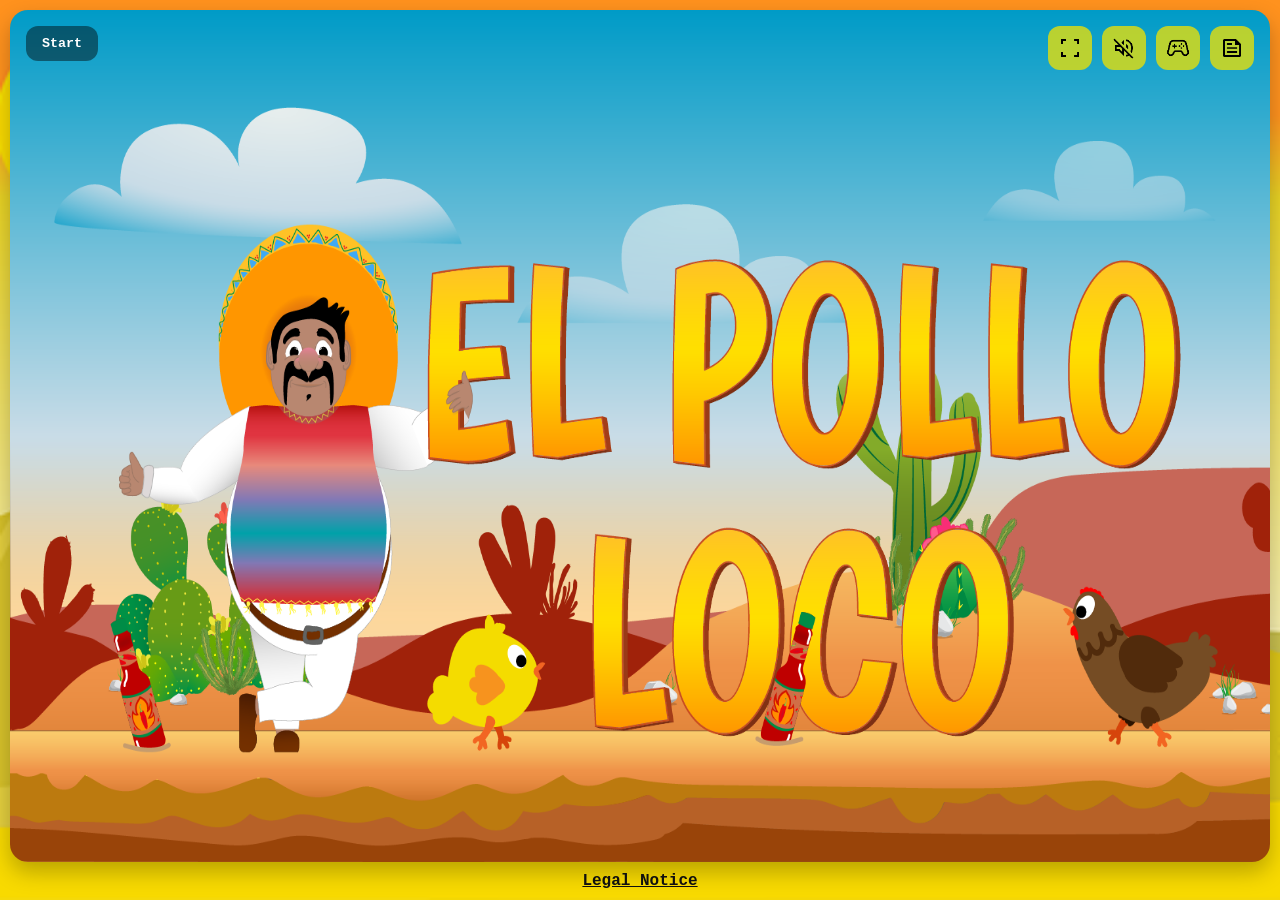
==== index.html @ c53bcc89 "initial commit el pollo loco" ====
<!doctype html>
<html lang="en" translate="no">
  <head>
    <meta charset="UTF-8" />
    <meta name="google" content="notranslate" />
    <meta name="viewport" content="width=device-width, initial-scale=1.0" />

    <title>EL POLLO LOCO</title>
    <link rel="shortcut icon" href="img/favicon.png" type="image/x-icon" />
    <link rel="stylesheet" href="css/standard.css" />
    <link rel="stylesheet" href="style.css" />
  </head>

  <body onload="init()">
    <div class="game-wrapper">
      <div class="game-container" id="fullscreen">
        <div class="game-area" id="game-area">
          <div class="game-area-top flex-column">
            <div class="flex">
              <button
                id="sound-btn-in-game"
                class="img-btn sound-btn sound-btn-hover"
                onclick="enableSound()"
              >
                <img
                  class="sound-img"
                  src="img/10_controls/sound-off.png"
                  alt="sound"
                  title="Sound"
                />
              </button>

              <button
                id="pause-btn-in-game"
                class="img-btn sound-btn sound-btn-hover"
                onclick="pauseGame()"
              >
                <img
                  id="pause-img"
                  src="img/10_controls/pause.png"
                  alt="pause"
                  title="Pause"
                />
              </button>

              <button
                id="quit-btn-in-game"
                class="img-btn sound-btn sound-btn-hover"
                onclick="quitGame()"
              >
                <img
                  id="stop-img"
                  src="img/10_controls/quit.png"
                  alt="go back"
                  title="Quit"
                />
              </button>
            </div>
          </div>

          <div class="game-area-bottom" id="game-area-bottom">
            <div class="flex game-area-bottom-left">
              <button id="mobile-left" class="mobile-control-btn">
                <img
                  src="img/10_controls/MOBILE_LEFT_icon.png"
                  alt="left"
                  title="Left"
                />
              </button>

              <button id="mobile-right" class="mobile-control-btn">
                <img
                  src="img/10_controls/MOBILE_RIGHT_icon.png"
                  alt="right"
                  title="Right"
                />
              </button>
            </div>

            <div class="flex game-area-bottom-right">
              <button id="mobile-jump" class="mobile-control-btn">
                <img
                  src="img/10_controls/MOBILE_JUMP_icon.png"
                  alt="jump"
                  title="Jump"
                />
              </button>

              <button id="mobile-throw" class="mobile-control-btn">
                <img
                  src="img/10_controls/MOBILE_THROW_icon.png"
                  alt="throw"
                  title="Throw"
                />
              </button>
            </div>
          </div>

          <canvas
            style="background-color: transparent"
            width="720"
            height="480"
            id="canvas"
          ></canvas>

          <div id="canvas-overlay-polo"></div>
        </div>

        <div class="screen-rotate game-screen flex d-none" id="screen-rotate">
          <p>PLEASE ROTATE YOUR Screen TO PLAY</p>
        </div>

        <div class="screen-start game-screen" id="screen-start">
          <button
            class="text-btn sound-btn-hover start-game-btn"
            onclick="startLoading()"
          >
            Start
          </button>

          <div class="screen-start-menu flex">
            <button
              class="img-btn sound-btn-hover"
              onclick="toggleFullScreen()"
              id="fullscreen-btn"
            >
              <img
                id="full-screen-img"
                src="img/10_controls/fullscreen_on.png"
                alt="full screen"
                title="Full Screen"
              />
            </button>

            <button class="img-btn sound-btn-hover" onclick="enableSound()">
              <img
                class="sound-img"
                src="img/10_controls/sound-on.png"
                alt="sound"
                title="Sound"
              />
            </button>

            <button
              class="img-btn sound-btn-hover control-btn"
              onclick="goToControlScreen()"
            >
              <img
                src="img/10_controls/control.png"
                alt="game console"
                title="Rules"
              />
            </button>

            <button
              class="img-btn sound-btn-hover story-btn"
              onclick="goToBgstoryScreen()"
            >
              <img
                src="img/10_controls/story2.png"
                alt="story"
                title="Background Story"
              />
            </button>
          </div>
        </div>

        <div
          class="screen-loading d-none game-screen flex-column"
          id="screen-loading"
        >
          <div class="img-div">
            <img
              src="img/3_enemies_chicken/chicken_small/Muestra gif.gif"
              alt=""
            />
          </div>
          <button class="loading-btn" id="loading-btn">Loading...</button>
        </div>

        <div
          class="screen--story d-none game-screen flex-column"
          id="screen--story"
        >
          <button
            class="img-btn sound-btn sound-btn-hover go-back-btn"
            onclick="storyScreenGoBack()"
          >
            <img src="img/10_controls/back.png" alt="go back" />
          </button>

          <div class="story-container">
            <p id="story-p">Hello, Adventurer, welcome to EL POLLO LOCO.</p>
          </div>

          <button
            id="skip-btn"
            class="text-btn sound-btn sound-btn-hover skipTyping-btn"
            onclick="skipTyping()"
          >
            Skip
          </button>
        </div>

        <div
          class="screen-controls d-none game-screen flex"
          id="screen-controls"
        >
          <button
            class="img-btn sound-btn sound-btn-hover go-back-btn"
            onclick="goBackToStartScreen()"
          >
            <img src="img/10_controls/back.png" alt="go back" />
          </button>

          <div class="screen-controls-container flex-column">
            <div class="screen-controls-title">HOW TO PLAY</div>
            <div class="screen-controls-game-container flex-column">
              <div class="screen-controls-row">
                <span>LEFT &nbsp;&nbsp;&nbsp;:</span>
                <span>A</span>
              </div>
              <div class="screen-controls-row">
                <span>RIGHT &nbsp;:</span>
                <span>D</span>
              </div>
              <div class="screen-controls-row">
                <span>JUMP &nbsp;&nbsp;:</span>
                <span>W</span>
              </div>
              <div class="screen-controls-row">
                <span>Shoot &nbsp;:</span>
                <span>J</span>
              </div>
            </div>
          </div>
        </div>

        <div
          class="screen-end screen-lose game-screen flex"
          id="screen-end-lose"
        >
          <button
            class="text-btn sound-btn sound-btn-hover"
            onclick="playAgain()"
          >
            Once Again
          </button>
          <button
            class="text-btn sound-btn sound-btn-hover"
            onclick="goBackToHome()"
          >
            Home
          </button>
        </div>

        <div
          class="screen-end screen-win d-none game-screen flex"
          id="screen-end-win"
        >
          <button
            class="text-btn sound-btn sound-btn-hover d-none"
            onclick="playAgain()"
          >
            Once Again
          </button>
          <button
            class="text-btn sound-btn sound-btn-hover d-none"
            onclick="goBackToHome()"
          >
            Home
          </button>
        </div>

        <div class="confirm-dialog d-none game-screen flex" id="confirm-dialog">
          <div class="confirm-overlay in-screen-overlay"></div>
          <div class="confirm-dialog-box flex-column">
            <p>Are you sure to leave?</p>
            <div class="flex">
              <button
                class="text-btn sound-btn sound-btn-hover"
                onclick="resumeGame()"
              >
                Resume
              </button>
              <button
                id="quit-btn"
                class="text-btn sound-btn sound-btn-hover"
                onclick="goBackToHome()"
              >
                Quit
              </button>
            </div>
          </div>
        </div>
      </div>

      <button
        id="legal-notice-btn"
        class="legal-notice pointer"
        onclick="window.location.href = 'legal-notice.html'"
      >
        Legal Notice
      </button>
    </div>
    <script src="forms/natur.js"></script>
    <script src="forms/bottle.js"></script>
    <script src="forms/coins.js"></script>
    <script src="forms/boss.js"></script>
    <script src="js/script.js"></script>
    <script src="js/screen.js"></script>
    <script src="js/engine.js"></script>
    <script src="js/entities.js"></script>
    <script src="js/player.js"></script>
    <script src="forms/enemy.js"></script>
    <script src="forms/groundbottle.js"></script>
    <script src="forms/smallEnemy.js"></script>
    <script src="forms/cloud.js"></script>

    <script src="helpers/collision.js"></script>
    <script src="helpers/camera.js"></script>
    <script src="js/game.js"></script>
  </body>
</html>
---- style.css ----
* {
  margin: 0;
  padding: 0;
  box-sizing: border-box;
  list-style: none;
}

:root {
  --glass: rgba(0, 0, 0, 0.28);
  --glass-strong: rgba(0, 0, 0, 0.4);
  --panel: rgba(255, 255, 255, 0.86);
  --panel-2: rgba(255, 255, 255, 0.72);
  --shadow: 0 10px 22px rgba(0, 0, 0, 0.25);
  --shadow-soft: 0 8px 18px rgba(0, 0, 0, 0.18);

  --radius: 18px;
  --radius-sm: 14px;

  --text: #111;
  --white: #fff;
  --accent: rgb(123, 73, 250);
}

/* ==========================
   BASE
   ========================== */
html,
body {
  width: 100%;
  height: 100%;
}

body {
  min-height: 100dvh;
  font-family:
    system-ui,
    -apple-system,
    sans-serif;
  background: url("img/desert.jpg") center / cover no-repeat;
  overflow: hidden;

  display: flex;
  justify-content: center;
  /* align-items: center; */
}

/* ==========================
   LAYOUT
   ========================== */
.game-wrapper {
  width: 100vw;
  min-height: 100dvh;
  display: flex;
  flex-direction: column;
  justify-content: center;
  align-items: center;
  gap: 10px;
  padding: 10px;
  text-align: center;
}

/* Die echte Spielbox */
.game-container {
  position: relative;
  width: min(960px, 96vw);
  aspect-ratio: 3 / 2;
  height: auto;
  border-radius: var(--radius);
  overflow: hidden;
  box-shadow: var(--shadow);
  display: flex;
  justify-content: center;
  align-items: center;
  background: #00000010;
}

/* Fullscreen-Element */
#fullscreen {
  width: 100%;
  height: 100%;
}

/* sichtbarer Spielbereich */
.game-area {
  position: relative;
  width: 100%;
  height: 100%;
  overflow: hidden;
  z-index: 10;
}

/* Canvas */
canvas {
  display: block;
  width: 100%;
  height: 100%;
  background-color: transparent;
}

/* ==========================
   LEGAL NOTICE
   ========================== */
.game-wrapper > button {
  background: transparent;
  border: 0;
  font-family: "Courier New", Courier, monospace;
  text-decoration: underline;
  font-size: 16px;
  font-weight: 900;
  color: #111;
  cursor: pointer;
}

.game-wrapper > button:hover {
  color: var(--accent);
}

/* ==========================
   UTILS
   ========================== */
.flex {
  display: flex;
  align-items: center;
}

.flex-column {
  display: flex;
  flex-direction: column;
}

.pointer {
  cursor: pointer;
}

.d-none {
  display: none !important;
}

/* ==========================
   OVERLAY
   ========================== */
#canvas-overlay-polo {
  position: absolute;
  inset: 0;
  background: rgba(0, 0, 0, 0.52);
  pointer-events: none;
  display: none;
  z-index: 50;
}

.game-area.show-overlay #canvas-overlay-polo {
  display: block;
}

/* ==========================
   END STATS
   ========================== */
.end-stats {
  margin-top: 18px;
  padding: 12px 18px;
  border-radius: 14px;
  background: rgba(255, 255, 255, 0.82);
  color: #111;
  text-align: center;
  font-size: 16px;
  font-weight: 700;
  line-height: 1.5;
  box-shadow: var(--shadow-soft);
}

/* ==========================
   TOP BAR
   ========================== */
.game-area-top {
  position: absolute;
  top: max(12px, env(safe-area-inset-top));
  left: 0;
  width: 100%;
  padding: 0 14px;
  z-index: 200;
}

.game-area-top .flex {
  justify-content: flex-end;
  gap: 10px;
}

/* ==========================
   STANDARD BUTTONS
   ========================== */
.img-btn,
.text-btn,
.mobile-control-btn {
  border: 0;
  cursor: pointer;
  transition:
    transform 120ms ease,
    filter 120ms ease,
    box-shadow 120ms ease;
}

.img-btn:hover,
.text-btn:hover,
.mobile-control-btn:hover {
  transform: translateY(-1px);
  filter: brightness(1.08);
}

.img-btn:active,
.text-btn:active,
.mobile-control-btn:active {
  transform: translateY(1px) scale(0.98);
  filter: brightness(0.95);
}

.img-btn:focus-visible,
.text-btn:focus-visible,
.mobile-control-btn:focus-visible {
  outline: 3px solid rgba(255, 255, 255, 0.7);
  outline-offset: 2px;
}

.img-btn {
  width: 44px;
  height: 44px;
  display: grid;
  place-items: center;
  border-radius: 12px;
  background: rgba(224, 221, 16, 0.82);
}

.img-btn img {
  width: 24px;
  height: 24px;
  object-fit: contain;
}

.text-btn {
  padding: 10px 16px;
  border-radius: 12px;
  font-family: "Courier New", Courier, monospace;
  font-weight: 900;
  color: var(--white);
  background: rgba(214, 126, 26, 0.763);
}

/* ==========================
   MOBILE CONTROLS
   ========================== */
.game-area-bottom {
  position: absolute;
  inset: 0;
  z-index: 220;
  display: none;
  pointer-events: none;
}

.game-area-bottom-left,
.game-area-bottom-right {
  position: absolute;
  display: flex;
  gap: 10px;
  pointer-events: auto;
}

.game-area-bottom-left {
  left: 12px;
  bottom: 12px;
  flex-direction: row;
}

.game-area-bottom-right {
  right: 12px;
  bottom: 12px;
  flex-direction: row;
}

.mobile-control-btn {
  width: 58px;
  height: 58px;
  display: grid;
  place-items: center;
  border-radius: 16px;
  background: linear-gradient(
    180deg,
    rgba(255, 183, 65, 0.96),
    rgba(232, 142, 26, 0.96)
  );
  box-shadow:
    0 6px 14px rgba(0, 0, 0, 0.28),
    inset 0 2px 5px rgba(255, 255, 255, 0.25);
  touch-action: none;
}

.mobile-control-btn img {
  width: 28px;
  height: 28px;
  object-fit: contain;
}

/* optional state */
.is-on {
  filter: drop-shadow(0 0 10px rgba(0, 255, 120, 0.35));
}

.is-off {
  opacity: 0.78;
}

/* ==========================
   GAME SCREENS
   ========================== */
.game-screen {
  position: absolute;
  inset: 0;
  z-index: 200;
}

.screen-rotate {
  background: rgba(255, 255, 255, 0) center / 100% 100% no-repeat
    url("img/5_background/first_half_background.png");
  display: grid;
  place-items: center;
}

.screen-rotate p {
  font-family: "Courier New", Courier, monospace;
  font-size: clamp(1.6rem, 3vw, 3rem);
  text-align: center;
  font-weight: 900;
  color: #111;
  padding: 16px;
  background: var(--panel-2);
  border-radius: var(--radius);
  box-shadow: var(--shadow);
}

.screen-start {
  position: absolute;
  inset: 0;
  z-index: 500;
  pointer-events: auto;
  background: center / 100% 100% no-repeat
    url("img/9_intro_outro_screens/start/startscreen_1.png");
}

.screen-start .start-game-btn {
  position: absolute;
  top: 16px;
  left: 16px;
  z-index: 600;
}

.screen-start .screen-start-menu {
  position: absolute;
  top: 16px;
  right: 16px;
  gap: 10px;
}

.screen-start .screen-start-menu .text-btn,
.screen-start .start-game-btn {
  background: rgba(0, 0, 0, 0.45);
  color: #fff;
}

/* Loading */
.screen-loading {
  background: rgba(255, 255, 255, 0.95);
  display: grid;
  place-items: center;
  gap: 16px;
  text-align: center;
}

.screen-loading .img-div img {
  width: 120px;
  height: auto;
}

.screen-loading .loading-btn {
  background: rgba(0, 0, 0, 0.55);
  padding: 10px 14px;
  color: #fff;
  font-weight: 900;
  font-size: 16px;
  border-radius: 12px;
  min-width: 220px;
}

/* Story / Controls background */
.screen--story,
.screen-controls {
  background: center / 100% 100% no-repeat
    url("img/5_background/first_half_background.png");
}

/* Story */
.story-container {
  background: var(--panel);
  width: calc(100% - 40px);
  margin: 70px auto 0 auto;
  border-radius: var(--radius);
  max-height: calc(100% - 140px);
  box-shadow: var(--shadow);
  overflow: hidden;
}

.story-container p {
  padding: 16px;
  font-family: "Courier New", Courier, monospace;
  font-weight: 900;
  color: var(--text);
}

.story-container p::after {
  content: "|";
  animation: blink 1s step-start infinite;
}

@keyframes blink {
  50% {
    opacity: 0;
  }
}

.screen--story .skipTyping-btn {
  position: absolute;
  left: 51px;
  top: 35px;
}

/* Controls */
.screen-controls .go-back-btn {
  position: absolute;
  right: 16px;
  top: 16px;
}

.screen-controls-container {
  width: min(320px, 92vw);
  padding: 18px;
  border-radius: var(--radius);
  background: var(--panel);
  gap: 14px;
  box-shadow: var(--shadow);
  position: absolute;
  left: 50%;
  top: 50%;
  transform: translate(-50%, -50%);
}

.screen-controls-title {
  font-size: 30px;
  color: #111;
}

.screen-controls-game-container {
  width: 100%;
  gap: 6px;
}

.screen-controls-row {
  width: 100%;
  display: flex;
  justify-content: space-around;
  font-size: 16px;
  font-family: "Courier New", Courier, monospace;
  font-weight: 900;
}

/* End screens */
.screen-end.screen-lose,
.screen-end.screen-win {
  display: flex;
  align-items: center;
  justify-content: center;
  gap: 18px;
  flex-direction: column;
}

.screen-end.screen-lose {
  background: center / 70% 70% no-repeat
    url("img/You won, you lost/You lost.png");
}

.screen-end.screen-win {
  background: center / 80% 80% no-repeat
    url("img/You won, you lost/You Win A.png");
}

.screen-end.screen-lose > button,
.screen-end.screen-win > button {
  position: static;
}

/* Confirm */
.confirm-dialog {
  display: grid;
  place-items: center;
}

.confirm-dialog-box {
  gap: 16px;
  padding: 18px;
  z-index: 1;
  box-shadow: var(--shadow);
  background: var(--panel);
  border-radius: var(--radius);
  min-width: min(360px, 92vw);
}

.confirm-dialog-box > div {
  gap: 12px;
  justify-content: center;
}

.confirm-dialog-box > p {
  font-size: 1.2rem;
  color: #111;
  font-family: "Courier New", Courier, monospace;
  font-weight: 900;
}

.confirm-dialog-box > div > button {
  position: static;
}

#quit-btn {
  background: rgba(210, 81, 81, 0.85);
}

/* ==========================
   RESPONSIVE
   ========================== */

/* Landscape mobile/tablet */
@media only screen and (max-width: 1024px) and (orientation: landscape) {
  .legal-notice {
    display: none;
  }

  .game-container {
    width: 100vw;
    height: 100dvh;
    aspect-ratio: auto;
    border-radius: 0;
  }
}

/* Tablet */
@media only screen and (max-width: 1024px) and (min-width: 761px) {
  .game-area-bottom {
    display: block !important;
  }

  .game-area-bottom-left {
    left: 16px;
    bottom: 16px;
  }

  .game-area-bottom-right {
    right: 16px;
    bottom: 16px;
  }

  .mobile-control-btn {
    width: 68px;
    height: 68px;
  }

  .mobile-control-btn img {
    width: 32px;
    height: 32px;
  }
}

/* Mobile portrait:
   HIER liegt der eigentliche Fix:
   Spielbox bleibt 3:2 und wird mittig angezeigt.
*/
@media only screen and (max-width: 760px) and (orientation: portrait) {
  .game-container {
    width: calc(100vw - 16px);
    aspect-ratio: 3 / 2;
    height: auto;
    max-height: calc(100dvh - 20px);
    border-radius: 14px;
    overflow: hidden;
  }

  .game-area {
    position: relative;
    width: 100%;
    height: 100%;
  }

  canvas {
    display: block;
    width: 100%;
    height: 100%;
  }

  .game-area-bottom {
    display: block !important;
  }

  .game-area-bottom-left {
    position: absolute;
    left: 8px;
    bottom: 8px;
  }

  .game-area-bottom-right {
    position: absolute;
    right: 8px;
    bottom: 8px;
  }
}

/* Very small screens */
@media only screen and (max-width: 500px) and (orientation: portrait) {
  .game-container {
    width: min(100vw - 12px, calc((100dvh - 24px) * 3 / 2));
    max-height: calc(100dvh - 24px);
    border-radius: 14px;
  }

  .screen-rotate p {
    font-size: 1.5rem;
  }

  .game-area-bottom-left {
    left: 6px;
    bottom: 6px;
  }

  .game-area-bottom-right {
    right: 6px;
    bottom: 6px;
  }

  .mobile-control-btn {
    width: 40px;
    height: 40px;
  }

  .mobile-control-btn img {
    width: 20px;
    height: 20px;
  }
}

/* Low height */
@media only screen and (max-height: 480px) {
  .legal-notice {
    display: none;
  }
}
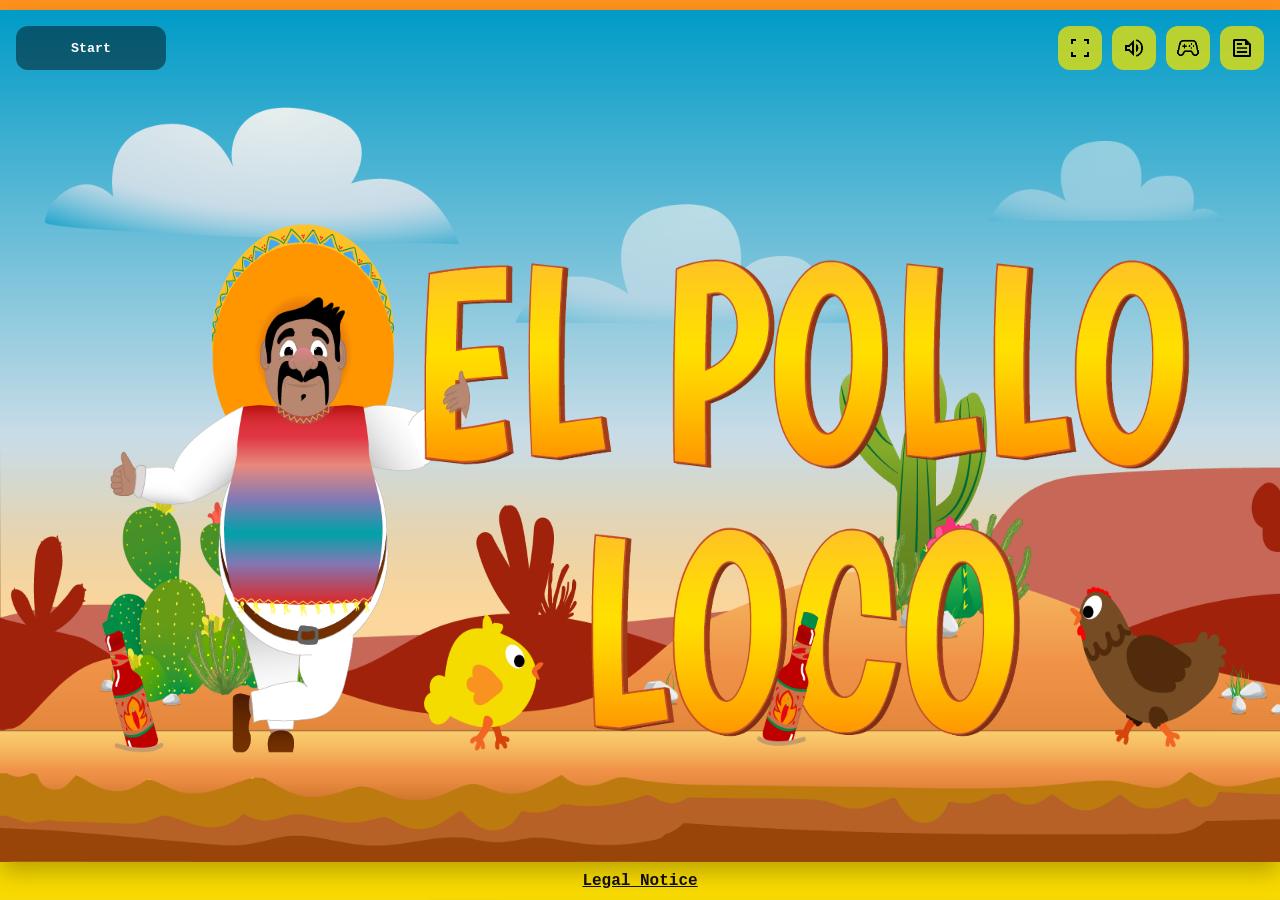
==== commit 76eca683: "mobible/bug" ====
--- a/index.html
+++ b/index.html
@@ -11,7 +11,32 @@
     <link rel="stylesheet" href="style.css" />
   </head>
 
-  <body onload="init()">
+  <body
+    onload="
+      initHelpersModule();
+      initEntitiesModule();
+      initEngineModule();
+      initAudioModule();
+      initScreenModule();
+      initCameraModule();
+      initCollisionHelperModule();
+      initCollisionModule();
+      initHudModule();
+      initSpawnerModule();
+      initPlayerModule();
+      initBossModule();
+      initBottleModule();
+      initCloudModule();
+      initCoinModule();
+      initEnemyModule();
+      initGroundBottleModule();
+      initNaturModule();
+      initGameModule();
+      init();
+      initUiModule();
+      initUi();
+    "
+  >
     <div class="game-wrapper">
       <div class="game-container" id="fullscreen">
         <div class="game-area" id="game-area">
@@ -307,18 +332,31 @@
     <script src="forms/bottle.js"></script>
     <script src="forms/coins.js"></script>
     <script src="forms/boss.js"></script>
-    <script src="js/script.js"></script>
-    <script src="js/screen.js"></script>
-    <script src="js/engine.js"></script>
+    <script src="forms/enemy.js"></script>
+    <script src="forms/smallEnemy.js"></script>
+    <script src="forms/groundbottle.js"></script>
+    <script src="forms/cloud.js"></script>
+
+    <script src="helpers/camera.js"></script>
+    <script src="helpers/collision.js"></script>
+
+    <script src="js/helpers.js"></script>
     <script src="js/entities.js"></script>
     <script src="js/player.js"></script>
-    <script src="forms/enemy.js"></script>
-    <script src="forms/groundbottle.js"></script>
-    <script src="forms/smallEnemy.js"></script>
-    <script src="forms/cloud.js"></script>
-
-    <script src="helpers/collision.js"></script>
-    <script src="helpers/camera.js"></script>
+    <script src="js/hud.js"></script>
+    <script src="js/spawner.js"></script>
+    <script src="js/audio.js"></script>
+    <script src="js/screen.js"></script>
+    <script src="js/gameCollision.js"></script>
+    <script src="js/gameState.js"></script>
+    <script src="js/gameAssets.js"></script>
+    <script src="js/gameInput.js"></script>
+    <script src="js/gameFlow.js"></script>
+    <script src="js/gameRender.js"></script>
+    <script src="js/gameUpdate.js"></script>
+    <script src="js/engine.js"></script>
+    <script src="js/script.js"></script>
+
     <script src="js/game.js"></script>
   </body>
 </html>
--- a/style.css
+++ b/style.css
@@ -59,10 +59,9 @@
   text-align: center;
 }
 
-/* Die echte Spielbox */
 .game-container {
   position: relative;
-  width: min(960px, 96vw);
+  width: min(900px, 92vw);
   aspect-ratio: 3 / 2;
   height: auto;
   border-radius: var(--radius);
@@ -74,10 +73,31 @@
   background: #00000010;
 }
 
-/* Fullscreen-Element */
-#fullscreen {
-  width: 100%;
-  height: 100%;
+#fullscreen:fullscreen {
+  width: 100vw;
+  height: 100vh;
+  max-width: none;
+  max-height: none;
+  aspect-ratio: auto;
+  border-radius: 0;
+}
+
+#fullscreen:-webkit-full-screen {
+  width: 100vw;
+  height: 100vh;
+  max-width: none;
+  max-height: none;
+  aspect-ratio: auto;
+  border-radius: 0;
+}
+
+#fullscreen:-moz-full-screen {
+  width: 100vw;
+  height: 100vh;
+  max-width: none;
+  max-height: none;
+  aspect-ratio: auto;
+  border-radius: 0;
 }
 
 /* sichtbarer Spielbereich */
@@ -89,12 +109,11 @@
   z-index: 10;
 }
 
-/* Canvas */
 canvas {
-  display: block;
   width: 100%;
   height: 100%;
-  background-color: transparent;
+  display: block;
+  border-radius: 20px;
 }
 
 /* ==========================
@@ -236,17 +255,16 @@
 }
 
 .text-btn {
+  min-width: 150px;
+  min-height: 44px;
   padding: 10px 16px;
   border-radius: 12px;
   font-family: "Courier New", Courier, monospace;
   font-weight: 900;
   color: var(--white);
-  background: rgba(214, 126, 26, 0.763);
-}
-
-/* ==========================
-   MOBILE CONTROLS
-   ========================== */
+  background: rgba(214, 126, 26, 0.95);
+}
+
 .game-area-bottom {
   position: absolute;
   inset: 0;
@@ -366,7 +384,7 @@
 
 /* Loading */
 .screen-loading {
-  background: rgba(255, 255, 255, 0.95);
+  background: rgba(248, 237, 237, 0.95);
   display: grid;
   place-items: center;
   gap: 16px;
@@ -548,30 +566,50 @@
   }
 }
 
-/* Tablet */
-@media only screen and (max-width: 1024px) and (min-width: 761px) {
-  .game-area-bottom {
-    display: block !important;
-  }
-
+/* ==========================
+   TABLET (z. B. iPad)
+   ========================== */
+@media only screen and (max-width: 1366px) and (min-width: 761px) {
+  .game-container {
+    width: 100vw;
+    height: 100dvh;
+    aspect-ratio: auto;
+    max-width: none;
+    max-height: none;
+    border-radius: 0;
+  }
+
+  .game-area {
+    width: 100%;
+    height: 100%;
+  }
+
+  canvas {
+    width: 100%;
+    height: 100%;
+    border-radius: 0;
+  }
+
+  /* Mobile Buttons am unteren Rand */
   .game-area-bottom-left {
-    left: 16px;
-    bottom: 16px;
+    left: 20px;
+    bottom: 20px;
   }
 
   .game-area-bottom-right {
-    right: 16px;
-    bottom: 16px;
-  }
-
+    right: 20px;
+    bottom: 20px;
+  }
+
+  /* Größere Buttons für Tablets */
   .mobile-control-btn {
-    width: 68px;
-    height: 68px;
+    width: 70px;
+    height: 70px;
   }
 
   .mobile-control-btn img {
-    width: 32px;
-    height: 32px;
+    width: 34px;
+    height: 34px;
   }
 }
 
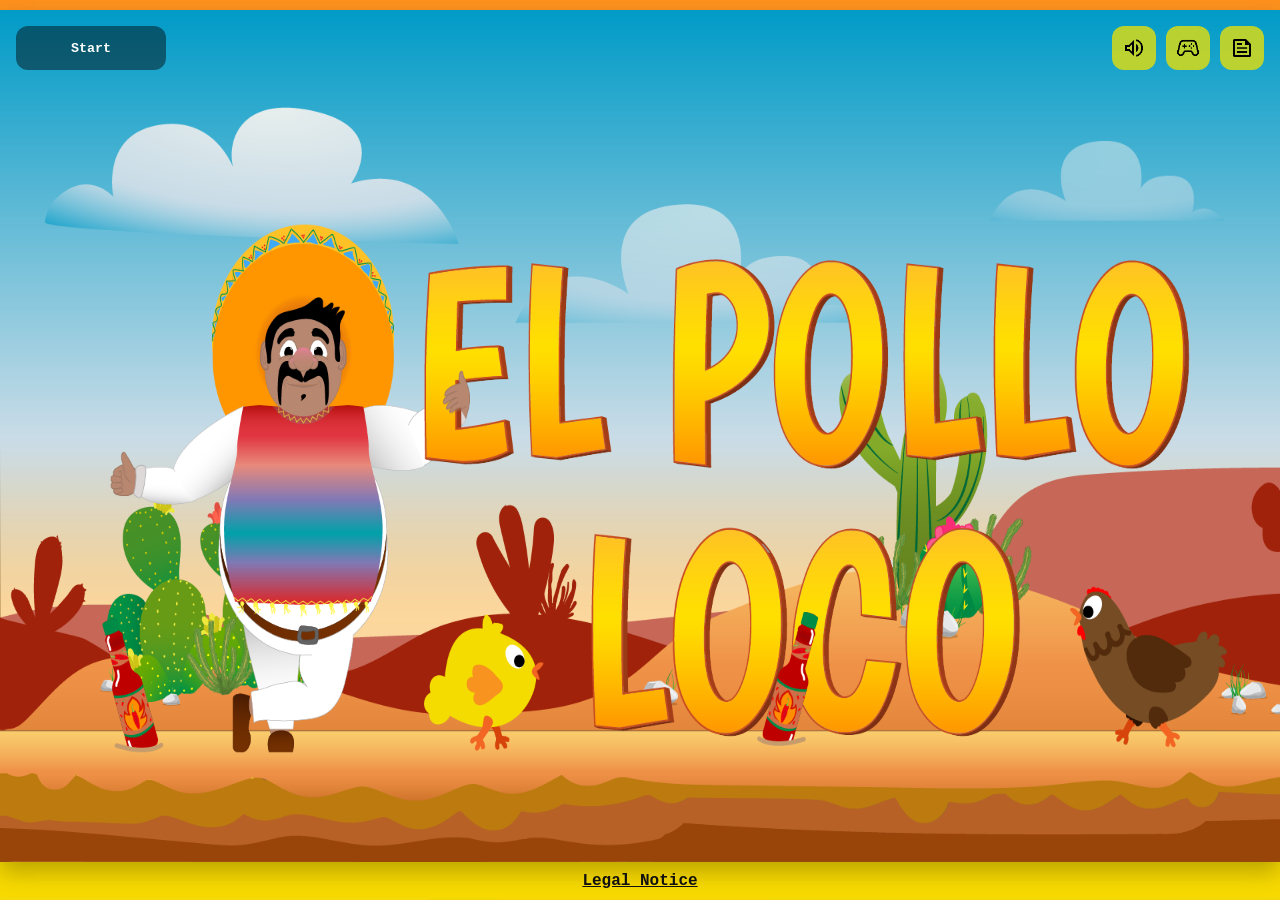
==== commit 626c16c1: "fix bug" ====
--- a/index.html
+++ b/index.html
@@ -11,32 +11,7 @@
     <link rel="stylesheet" href="style.css" />
   </head>
 
-  <body
-    onload="
-      initHelpersModule();
-      initEntitiesModule();
-      initEngineModule();
-      initAudioModule();
-      initScreenModule();
-      initCameraModule();
-      initCollisionHelperModule();
-      initCollisionModule();
-      initHudModule();
-      initSpawnerModule();
-      initPlayerModule();
-      initBossModule();
-      initBottleModule();
-      initCloudModule();
-      initCoinModule();
-      initEnemyModule();
-      initGroundBottleModule();
-      initNaturModule();
-      initGameModule();
-      init();
-      initUiModule();
-      initUi();
-    "
-  >
+  <body onload="initApp()">
     <div class="game-wrapper">
       <div class="game-container" id="fullscreen">
         <div class="game-area" id="game-area">
--- a/style.css
+++ b/style.css
@@ -322,7 +322,8 @@
 }
 
 .is-off {
-  opacity: 0.78;
+  opacity: 0;
+  pointer-events: none;
 }
 
 /* ==========================
@@ -582,6 +583,9 @@
   .game-area {
     width: 100%;
     height: 100%;
+  }
+  #fullscreen-btn {
+    display: none !important;
   }
 
   canvas {
@@ -633,6 +637,10 @@
     height: 100%;
   }
 
+  #fullscreen-btn {
+    display: none !important;
+  }
+
   canvas {
     display: block;
     width: 100%;
@@ -664,6 +672,10 @@
     border-radius: 14px;
   }
 
+  #fullscreen-btn {
+    display: none !important;
+  }
+
   .screen-rotate p {
     font-size: 1.5rem;
   }
@@ -694,4 +706,7 @@
   .legal-notice {
     display: none;
   }
-}
+  #fullscreen-btn {
+    display: none !important;
+  }
+}
